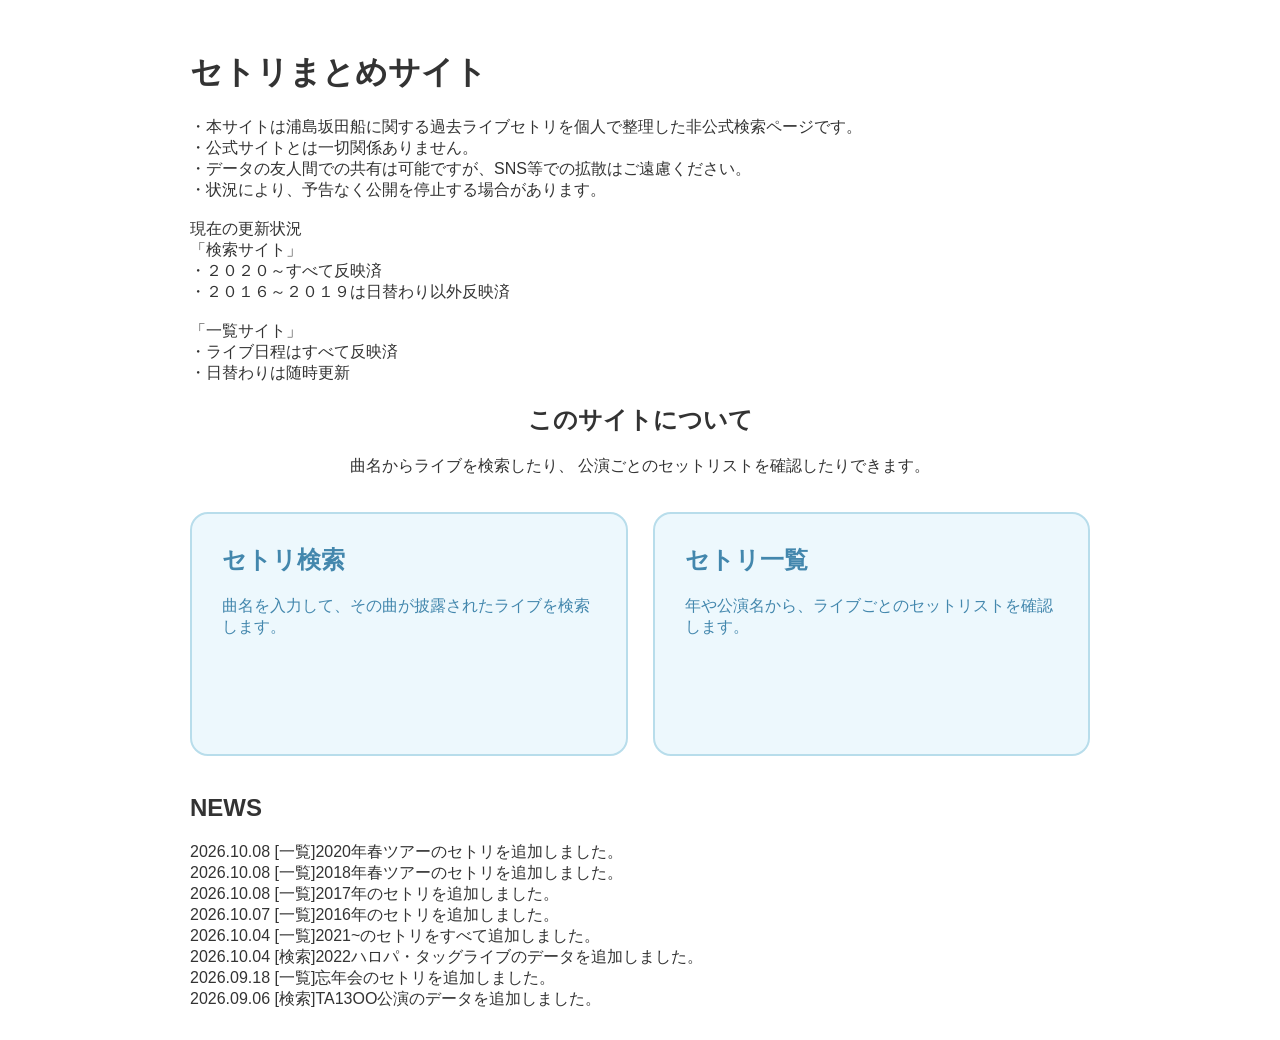
==== index.html @ 16854021 "Update index.html" ====
<!DOCTYPE html>
<html lang="ja">

<head>
  <meta charset="UTF-8">

  <meta
    name="viewport"
    content="width=device-width, initial-scale=1.0"
  >

  <meta name="robots" content="noindex">

  <title>セトリまとめサイト</title>

  <link rel="stylesheet" href="home.css?v=2">
</head>

<body>

  <header class="site-header">
    <h1>セトリまとめサイト</h1>
  </header>


  <p class="notice">
    ・本サイトは浦島坂田船に関する過去ライブセトリを個人で整理した非公式検索ページです。<br>
    ・公式サイトとは一切関係ありません。<br>
    ・データの友人間での共有は可能ですが、SNS等での拡散はご遠慮ください。<br>
    ・状況により、予告なく公開を停止する場合があります。<br>
<br>
    
    現在の更新状況<br>
    「検索サイト」<br>
    ・２０２０～すべて反映済<br>
    ・２０１６～２０１９は日替わり以外反映済<br>
<br>
    「一覧サイト」<br>
    ・ライブ日程はすべて反映済<br>
    ・日替わりは随時更新<br>
    
    
  </p>


  

  <main class="home-main">

    <section class="home-intro">

      <h2>このサイトについて</h2>

      <p>
        曲名からライブを検索したり、
        公演ごとのセットリストを確認したりできます。
      </p>

    </section>

    <section class="home-menu">

      <!-- 検索ページへ移動 -->
      <a
        href="search/search.html"
        class="home-menu-card"
      >
        <h2>セトリ検索</h2>

        <p>
          曲名を入力して、その曲が披露されたライブを検索します。
        </p>
      </a>


      <!-- セトリ一覧ページへ移動 -->
      <a
        href="setlists/setlists.html"
        class="home-menu-card"
      >
        <h2>セトリ一覧</h2>

        <p>
          年や公演名から、ライブごとのセットリストを確認します。
        </p>
      </a>

    </section>

    <br>
    
    <!-- NEWS -->
    <section class="news">

      <h2>NEWS</h2>

      <div class="news-list">

          <div class="news-item">
          <span class="news-date">2026.10.08</span>
          <span class="news-text">[一覧]2020年春ツアーのセトリを追加しました。</span>
        </div>

         <div class="news-item">
          <span class="news-date">2026.10.08</span>
          <span class="news-text">[一覧]2018年春ツアーのセトリを追加しました。</span>
        </div>

         <div class="news-item">
          <span class="news-date">2026.10.08</span>
          <span class="news-text">[一覧]2017年のセトリを追加しました。</span>
        </div>


        <div class="news-item">
          <span class="news-date">2026.10.07</span>
          <span class="news-text">[一覧]2016年のセトリを追加しました。</span>
        </div>

<div class="news-item">
          <span class="news-date">2026.10.04</span>
          <span class="news-text">[一覧]2021~のセトリをすべて追加しました。</span>
        </div>
        
        <div class="news-item">
          <span class="news-date">2026.10.04</span>
          <span class="news-text">[検索]2022ハロパ・タッグライブのデータを追加しました。</span>
        </div>

        <div class="news-item">
          <span class="news-date">2026.09.18</span>
          <span class="news-text">[一覧]忘年会のセトリを追加しました。</span>
        </div>


         <div class="news-item">
          <span class="news-date">2026.09.06</span>
          <span class="news-text">[検索]TA13OO公演のデータを追加しました。</span>
        </div>

      </div>

    </section>


  </main>

</body>

</html>
---- home.css ----
/* =========================
   ページ全体
========================= */

body {
  max-width: 900px;
  margin: 0 auto;
  padding: 30px;
  font-family: sans-serif;
  color: #333;
}


/* =========================
   上部メニュー
========================= */

.global-menu {
  display: flex;
  gap: 10px;
  margin-bottom: 30px;
}

.global-menu a {
  padding: 10px 18px;
  color: #4387ad;
  text-decoration: none;
  background: #edf8fd;
  border-radius: 10px;
}

.global-menu a:hover {
  background: #dceff8;
}

.global-menu a.active {
  color: white;
  font-weight: bold;
  background: #4387ad;
}


/* =========================
   ホームの説明部分
========================= */

.home-intro {
  margin-bottom: 35px;
  text-align: center;
}


/* =========================
   ホームのメニューカード
========================= */

.home-menu {
  display: grid;
  grid-template-columns: repeat(2, minmax(0, 1fr));
  gap: 25px;
}

.home-menu-card {
  display: block;
  min-height: 180px;
  padding: 30px;

  color: #4387ad;
  text-decoration: none;

  background: #edf8fd;
  border: 2px solid #b8ddeb;
  border-radius: 18px;

  transition:
    transform 0.2s,
    box-shadow 0.2s;
}

.home-menu-card:hover {
  transform: translateY(-4px);
  box-shadow: 0 8px 18px rgba(67, 135, 173, 0.2);
}

.home-menu-card h2 {
  margin-top: 0;
}


/* =========================
   スマートフォン対応
========================= */

@media screen and (max-width: 700px) {
  body {
    padding: 20px;
  }

  .home-menu {
    grid-template-columns: 1fr;
  }

  .global-menu {
    flex-wrap: wrap;
  }

  .global-menu a {
    border-radius: 10px;
  }
}
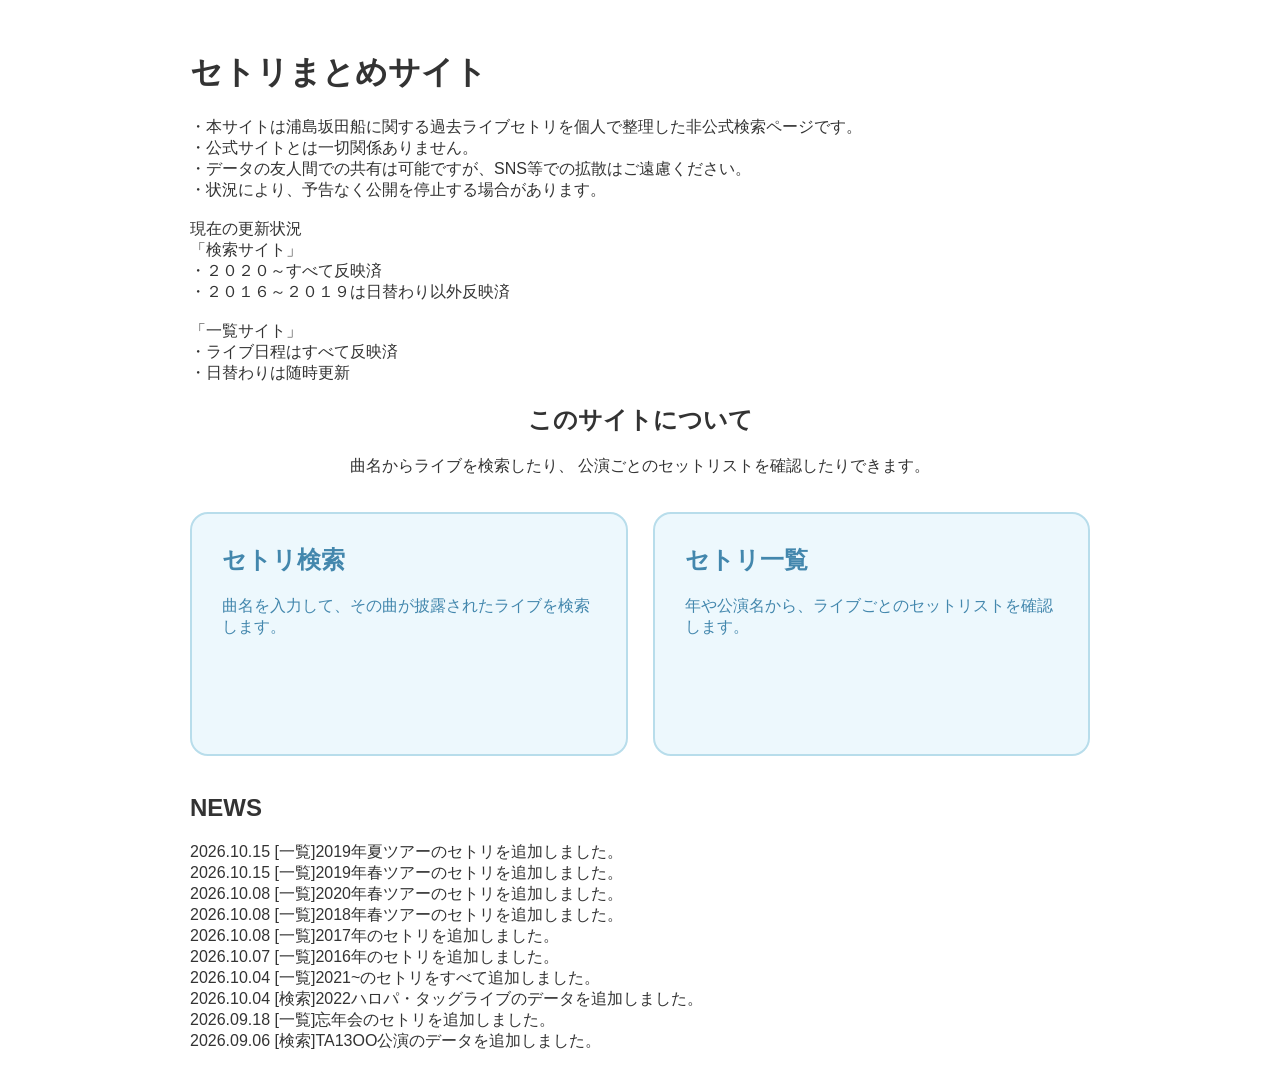
==== commit 8292cf19: "Update index.html" ====
--- a/index.html
+++ b/index.html
@@ -96,6 +96,16 @@
 
       <div class="news-list">
 
+         <div class="news-item">
+          <span class="news-date">2026.10.15</span>
+          <span class="news-text">[一覧]2019年夏ツアーのセトリを追加しました。</span>
+        </div>
+
+         <div class="news-item">
+          <span class="news-date">2026.10.15</span>
+          <span class="news-text">[一覧]2019年春ツアーのセトリを追加しました。</span>
+        </div>
+
           <div class="news-item">
           <span class="news-date">2026.10.08</span>
           <span class="news-text">[一覧]2020年春ツアーのセトリを追加しました。</span>
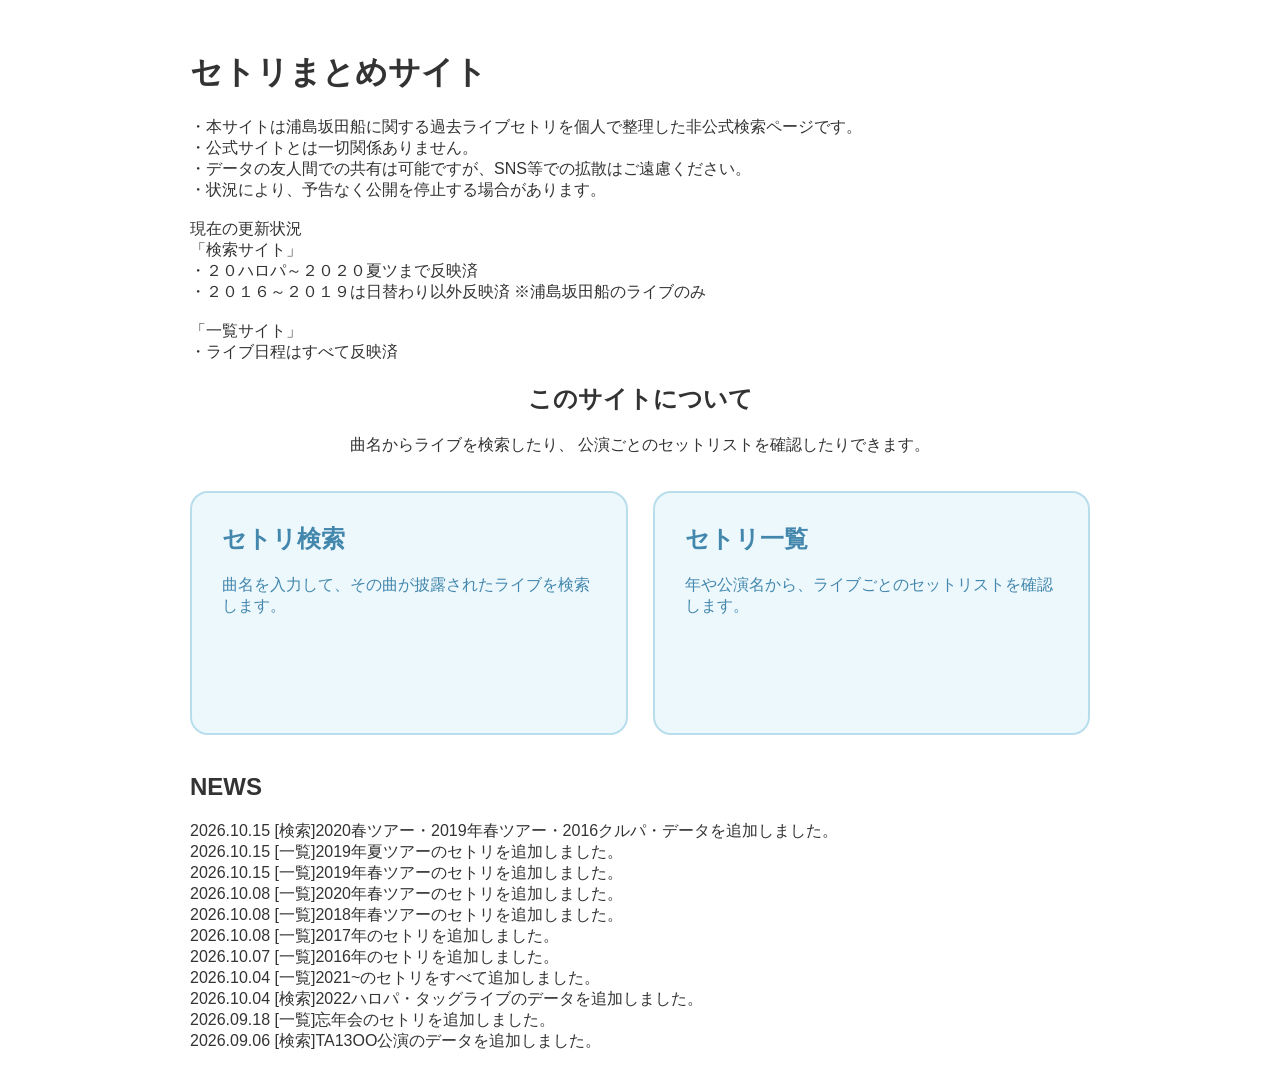
==== commit 5c952a8d: "Update index.html" ====
--- a/index.html
+++ b/index.html
@@ -32,14 +32,14 @@
     
     現在の更新状況<br>
     「検索サイト」<br>
-    ・２０２０～すべて反映済<br>
-    ・２０１６～２０１９は日替わり以外反映済<br>
+    ・２０ハロパ～２０２０夏ツまで反映済<br>
+    ・２０１６～２０１９は日替わり以外反映済
+    ※浦島坂田船のライブのみ<br>
+    
 <br>
     「一覧サイト」<br>
     ・ライブ日程はすべて反映済<br>
-    ・日替わりは随時更新<br>
-    
-    
+   
   </p>
 
 
@@ -95,6 +95,12 @@
       <h2>NEWS</h2>
 
       <div class="news-list">
+        
+
+         <div class="news-item">
+          <span class="news-date">2026.10.15</span>
+          <span class="news-text">[検索]2020春ツアー・2019年春ツアー・2016クルパ・データを追加しました。</span>
+        </div>
 
          <div class="news-item">
           <span class="news-date">2026.10.15</span>
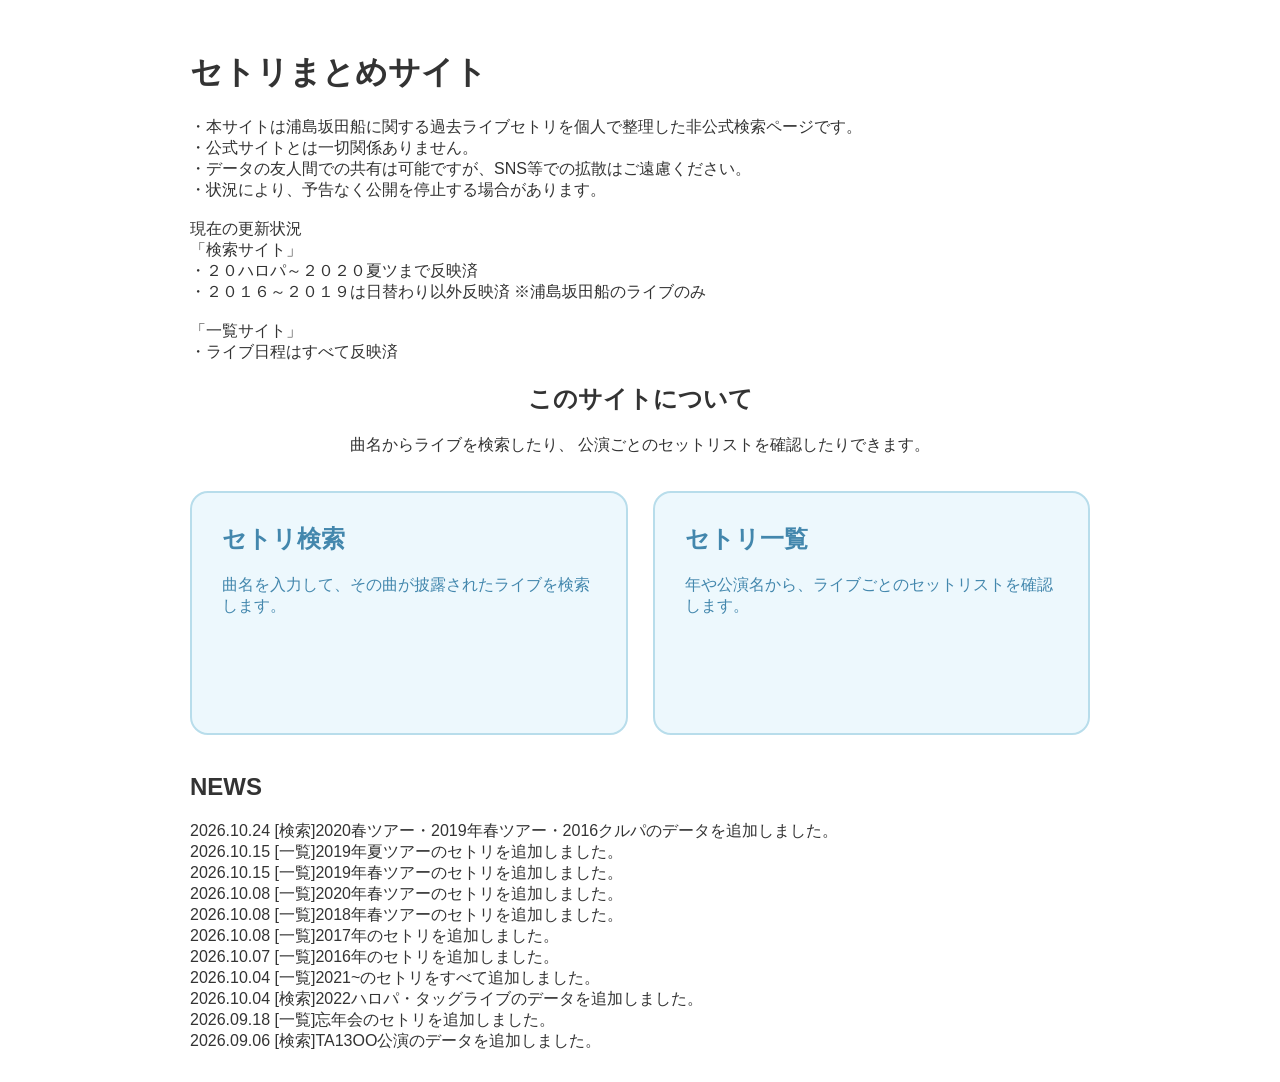
==== commit 4b3860b5: "Update index.html" ====
--- a/index.html
+++ b/index.html
@@ -98,8 +98,8 @@
         
 
          <div class="news-item">
-          <span class="news-date">2026.10.15</span>
-          <span class="news-text">[検索]2020春ツアー・2019年春ツアー・2016クルパ・データを追加しました。</span>
+          <span class="news-date">2026.10.24</span>
+          <span class="news-text">[検索]2020春ツアー・2019年春ツアー・2016クルパのデータを追加しました。</span>
         </div>
 
          <div class="news-item">
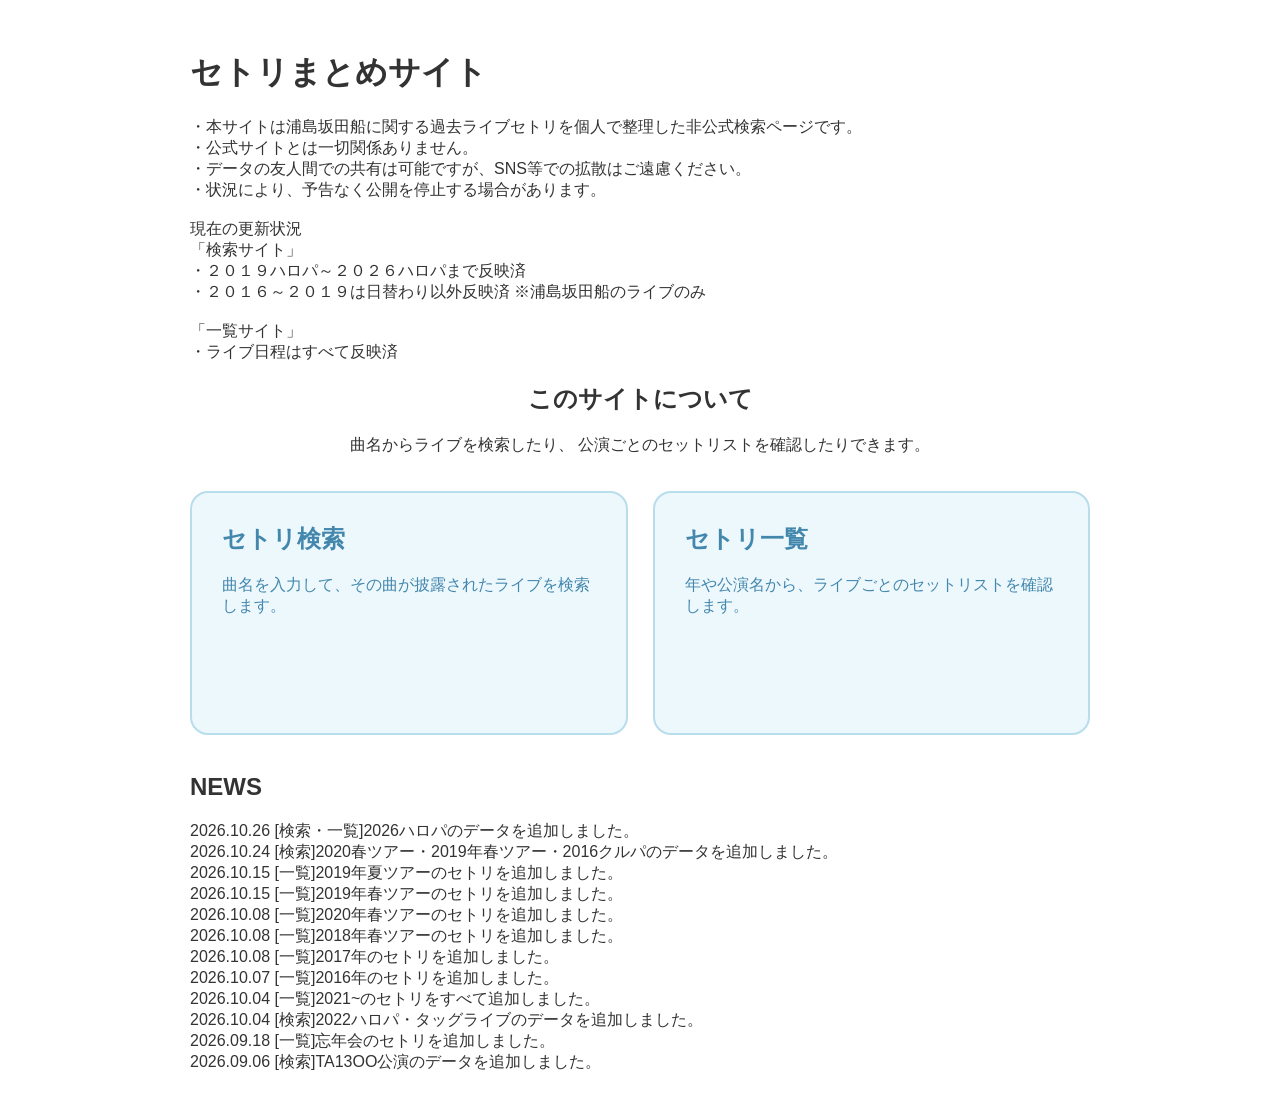
==== commit f2db2838: "Update index.html" ====
--- a/index.html
+++ b/index.html
@@ -32,7 +32,7 @@
     
     現在の更新状況<br>
     「検索サイト」<br>
-    ・２０ハロパ～２０２０夏ツまで反映済<br>
+    ・２０１９ハロパ～２０２６ハロパまで反映済<br>
     ・２０１６～２０１９は日替わり以外反映済
     ※浦島坂田船のライブのみ<br>
     
@@ -95,7 +95,11 @@
       <h2>NEWS</h2>
 
       <div class="news-list">
-        
+
+         <div class="news-item">
+          <span class="news-date">2026.10.26</span>
+          <span class="news-text">[検索・一覧]2026ハロパのデータを追加しました。</span>
+        </div>
 
          <div class="news-item">
           <span class="news-date">2026.10.24</span>
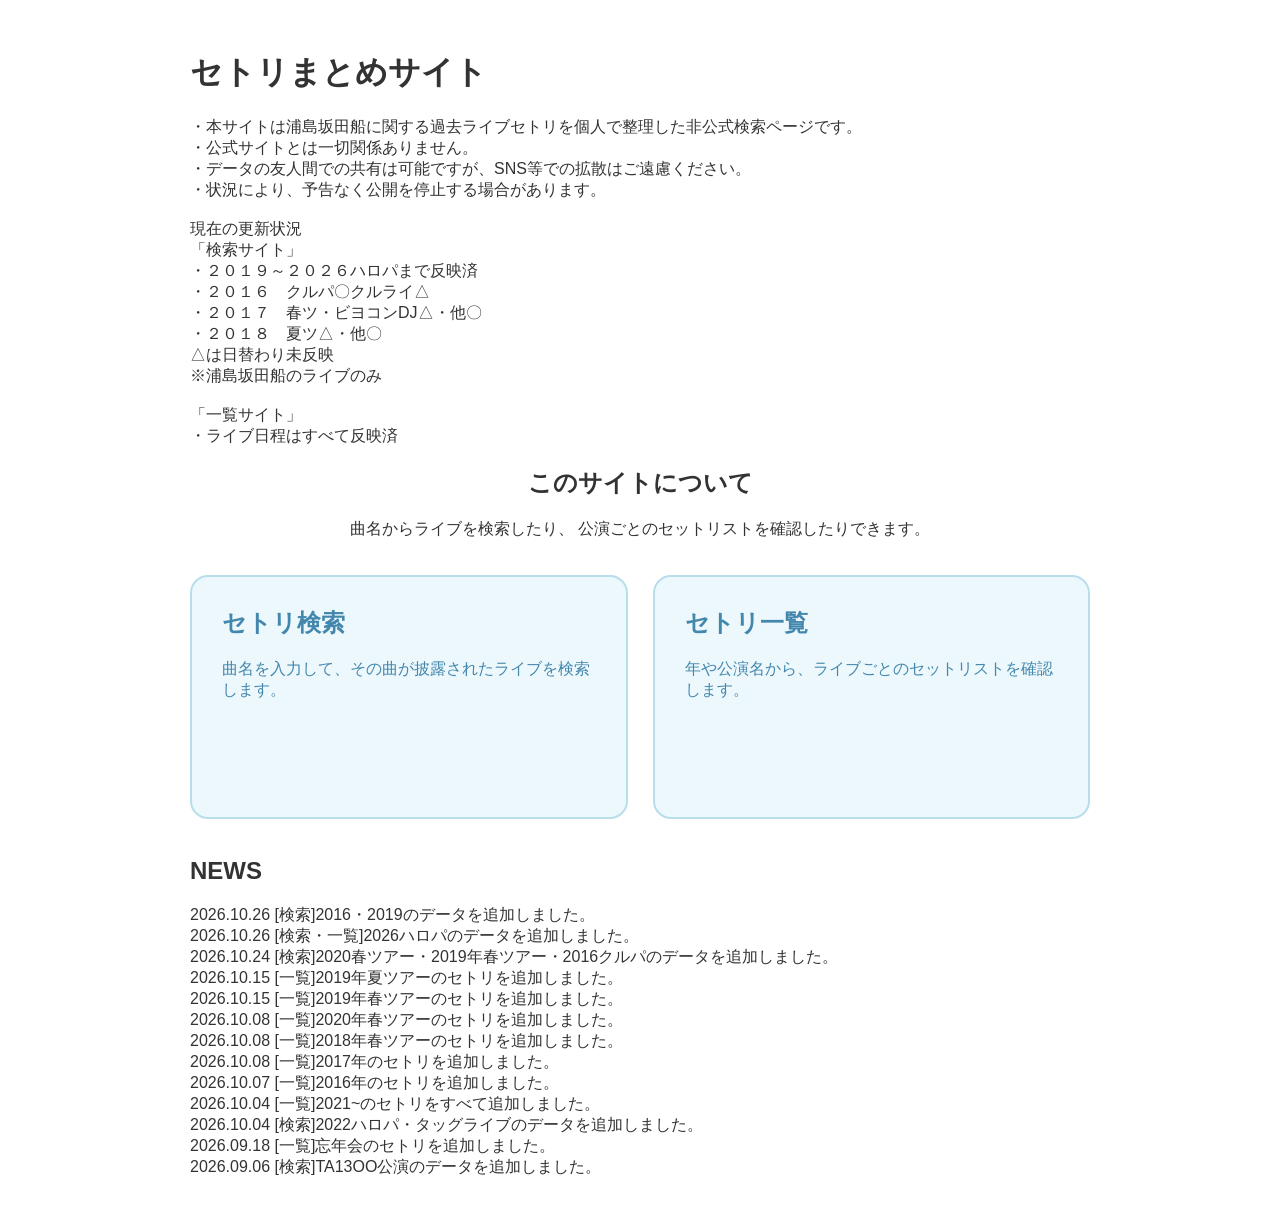
==== commit 8c603c88: "Update index.html" ====
--- a/index.html
+++ b/index.html
@@ -32,8 +32,11 @@
     
     現在の更新状況<br>
     「検索サイト」<br>
-    ・２０１９ハロパ～２０２６ハロパまで反映済<br>
-    ・２０１６～２０１９は日替わり以外反映済
+    ・２０１９～２０２６ハロパまで反映済<br>
+    ・２０１６　クルパ〇クルライ△<br>
+    ・２０１７　春ツ・ビヨコンDJ△・他〇<br>
+    ・２０１８　夏ツ△・他〇<br>
+    △は日替わり未反映<br>
     ※浦島坂田船のライブのみ<br>
     
 <br>
@@ -95,6 +98,11 @@
       <h2>NEWS</h2>
 
       <div class="news-list">
+
+          <div class="news-item">
+          <span class="news-date">2026.10.26</span>
+          <span class="news-text">[検索]2016・2019のデータを追加しました。</span>
+        </div>
 
          <div class="news-item">
           <span class="news-date">2026.10.26</span>
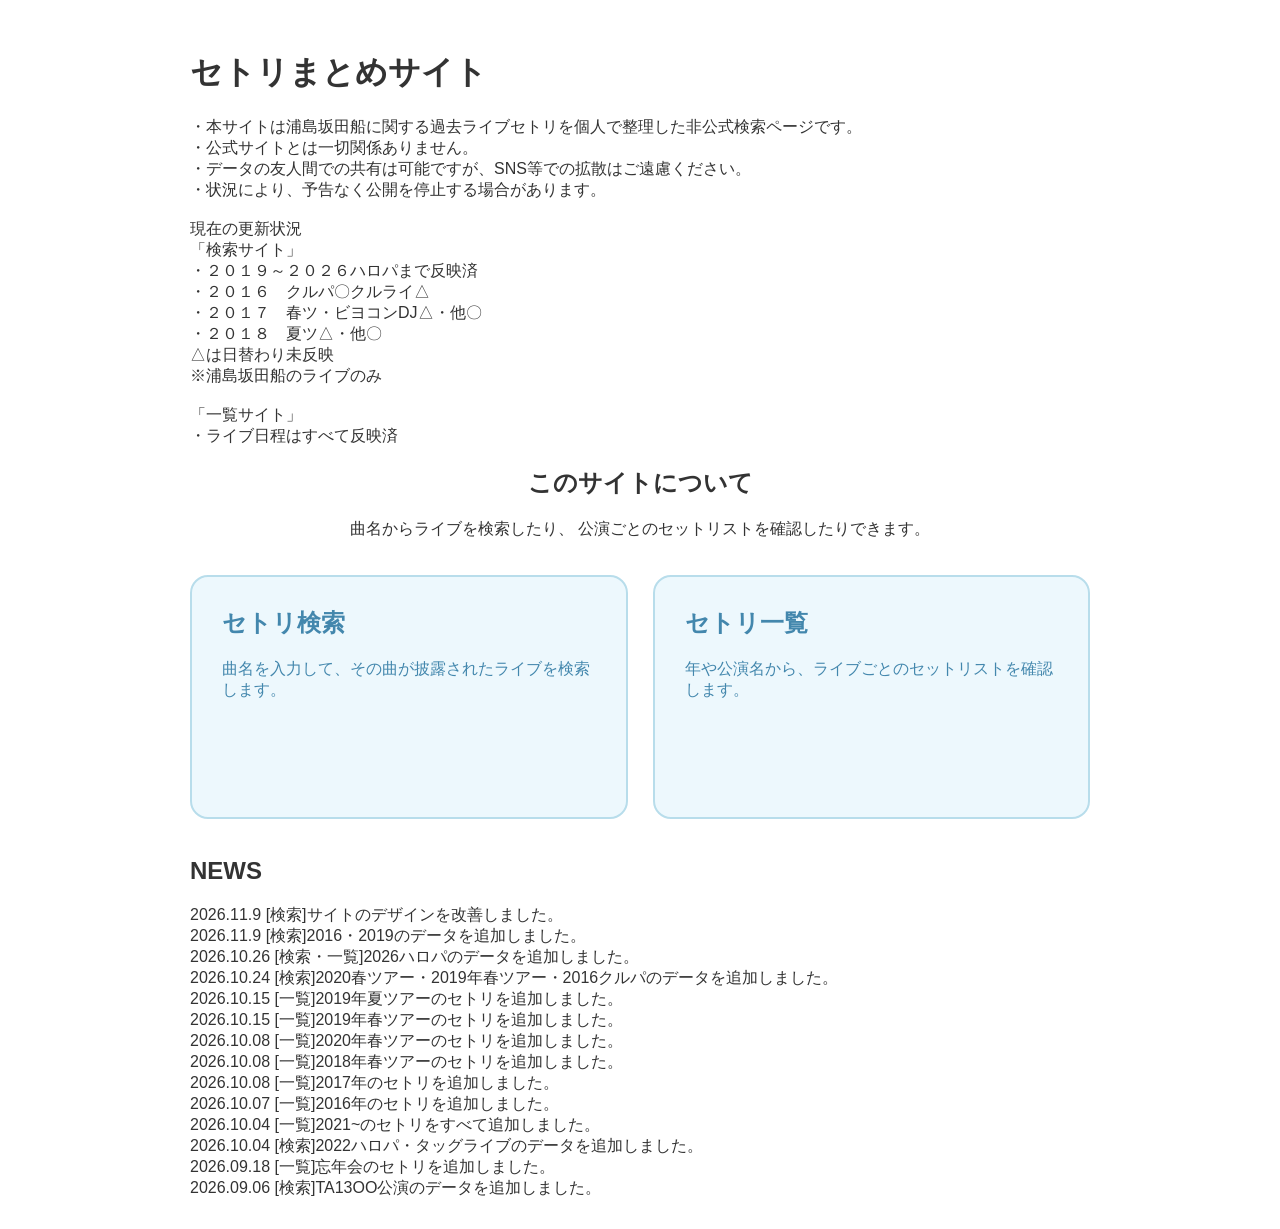
==== commit 9e88ebbc: "Update index.html" ====
--- a/index.html
+++ b/index.html
@@ -99,8 +99,13 @@
 
       <div class="news-list">
 
+         <div class="news-item">
+          <span class="news-date">2026.11.9</span>
+          <span class="news-text">[検索]サイトのデザインを改善しました。</span>
+        </div>
+
           <div class="news-item">
-          <span class="news-date">2026.10.26</span>
+          <span class="news-date">2026.11.9</span>
           <span class="news-text">[検索]2016・2019のデータを追加しました。</span>
         </div>
 
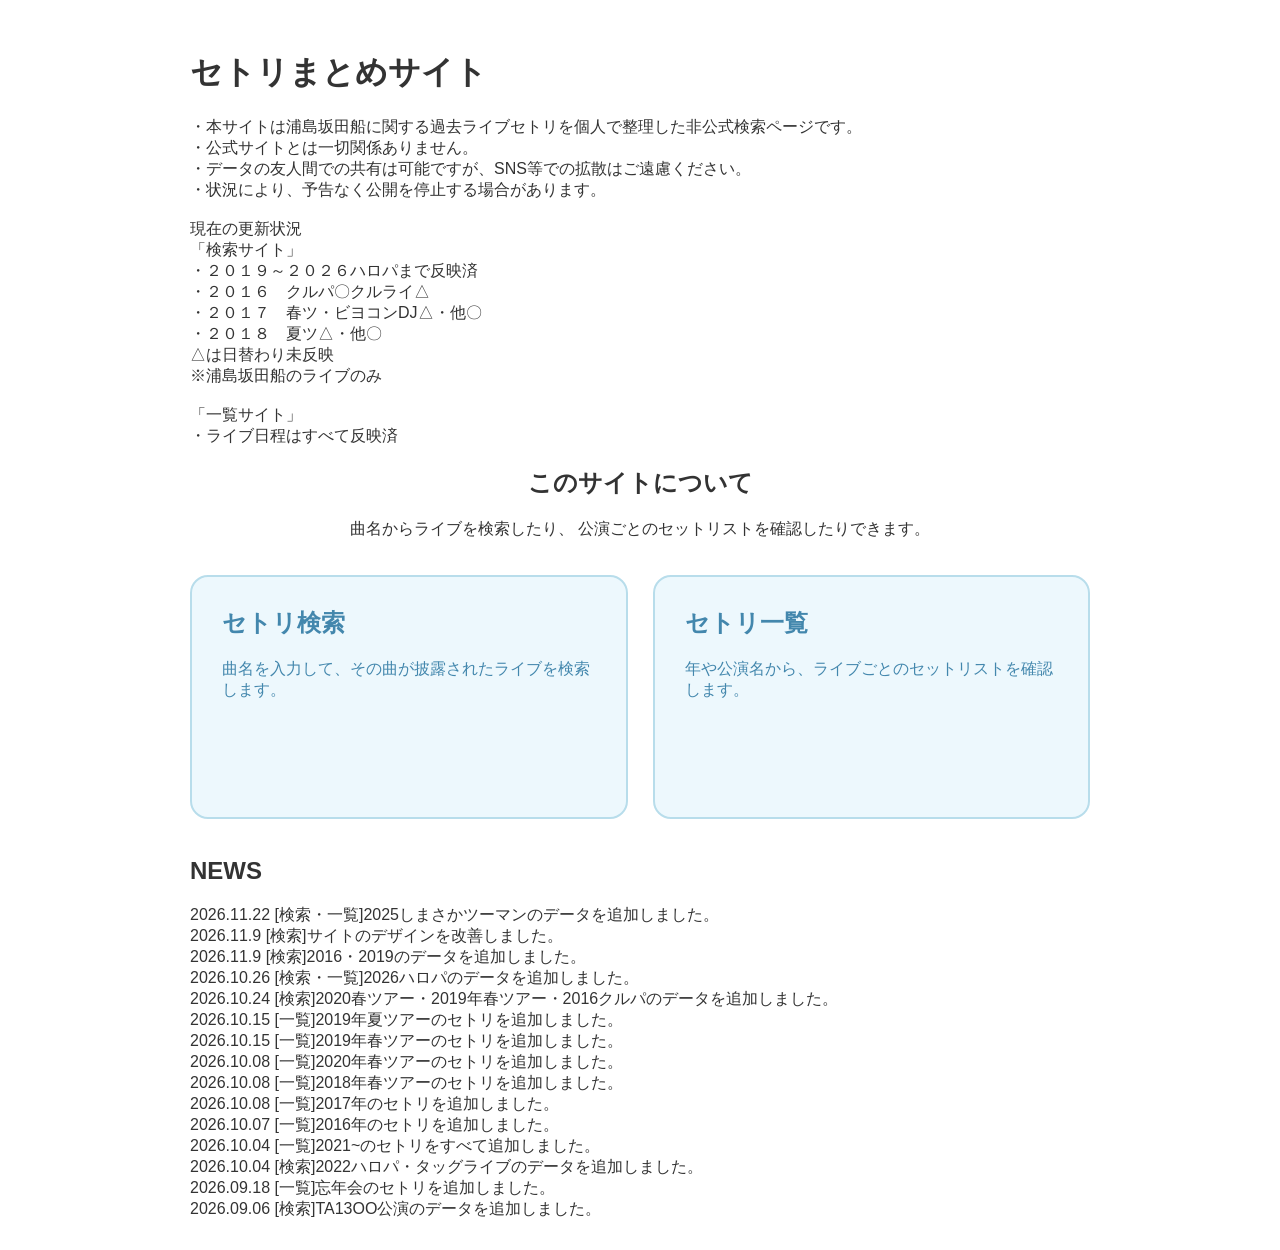
==== commit f481368b: "Update index.html" ====
--- a/index.html
+++ b/index.html
@@ -99,6 +99,11 @@
 
       <div class="news-list">
 
+          <div class="news-item">
+          <span class="news-date">2026.11.22</span>
+          <span class="news-text">[検索・一覧]2025しまさかツーマンのデータを追加しました。</span>
+        </div>
+
          <div class="news-item">
           <span class="news-date">2026.11.9</span>
           <span class="news-text">[検索]サイトのデザインを改善しました。</span>
